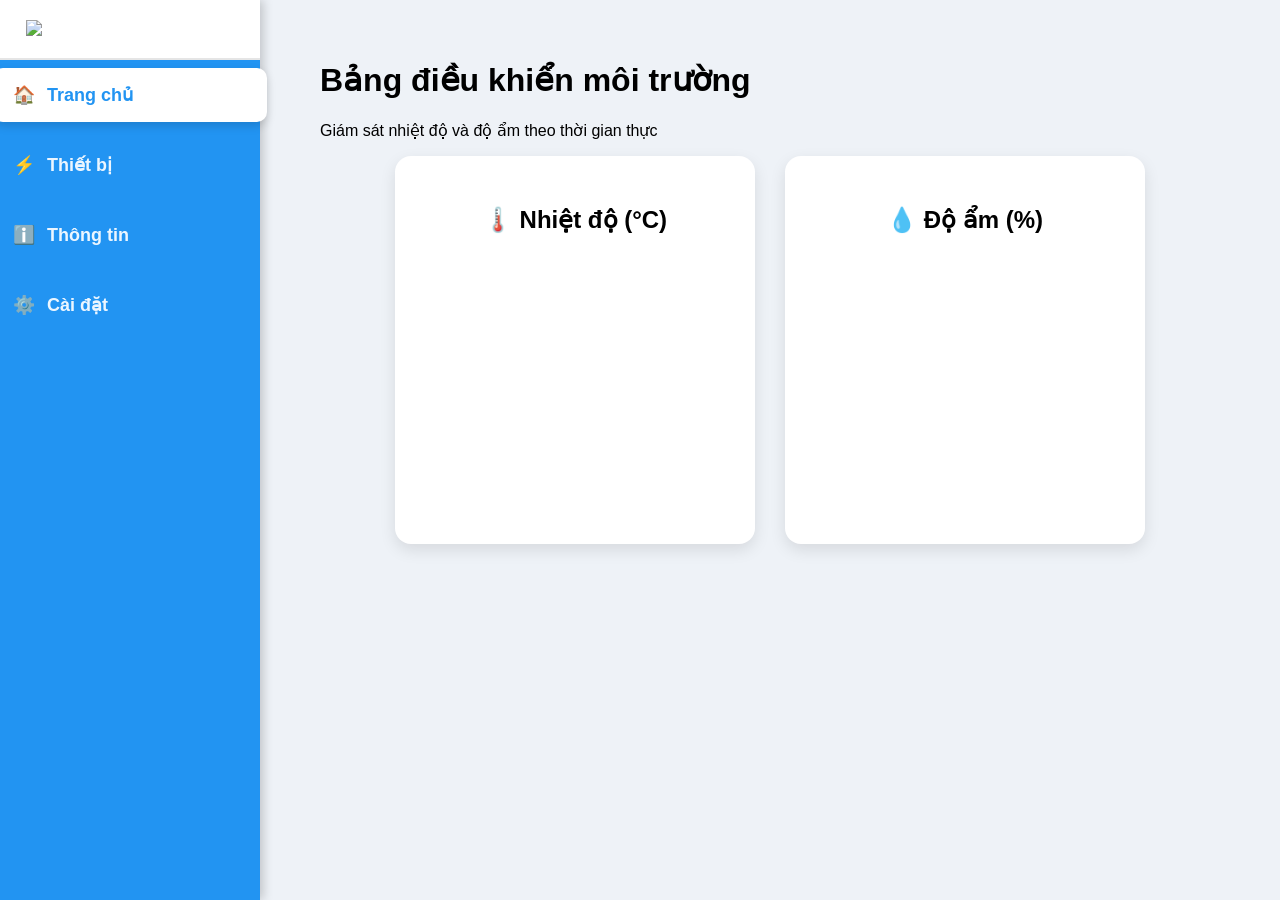
==== data/index.html @ 52325dc6 "Hardware done" ====
<!DOCTYPE HTML>
<html lang="vi">

<head>
  <meta charset="UTF-8">
  <meta name="viewport" content="width=device-width, initial-scale=1.0">
  <title>Bảng điều khiển YOLO UNO</title>

  <!-- CSS -->
  <link rel="stylesheet" href="styles.css">

  <!-- Thư viện -->
  <script src="https://cdn.jsdelivr.net/npm/raphael@2.3.0/raphael.min.js"></script>
  <script src="https://cdn.jsdelivr.net/npm/justgage@1.3.5/justgage.min.js"></script>
  <link rel="stylesheet" href="https://cdnjs.cloudflare.com/ajax/libs/font-awesome/6.5.0/css/all.min.css">
</head>

<body>

  <!-- Thanh bên -->
  <div class="sidebar">
    <div class="logo-container">
      <img class="logo-img"
        src="data:image/png;base64,...(bỏ qua logo cho ngắn)..." alt="Logo">
    </div>

    <div class="nav-item active" onclick="showSection('home', event)">🏠 <span>Trang chủ</span></div>
    <div class="nav-item" onclick="showSection('device', event)">⚡ <span>Thiết bị</span></div>
    <div class="nav-item" onclick="showSection('info', event)">ℹ️ <span>Thông tin</span></div>
    <div class="nav-item" onclick="showSection('settings', event)">⚙️ <span>Cài đặt</span></div>
  </div>

  <!-- Nội dung chính -->
  <div class="main-content">

    <!-- TRANG CHỦ -->
    <div id="home" class="section fade-in">
      <header>
        <h1>Bảng điều khiển môi trường</h1>
        <p>Giám sát nhiệt độ và độ ẩm theo thời gian thực</p>
      </header>

      <div class="gauges-container">
        <div class="gauge-card">
          <h2>🌡️ Nhiệt độ (°C)</h2>
          <div id="gauge_temp"></div>
        </div>

        <div class="gauge-card">
          <h2>💧 Độ ẩm (%)</h2>
          <div id="gauge_humi"></div>
        </div>
      </div>
    </div>

    <!-- THIẾT BỊ -->
    <div id="device" class="section" style="display:none;">
      <header>
        <h1>Điều khiển Relay</h1>
        <p>Quản lý và điều khiển các relay được kết nối.</p>
      </header>

      <div class="device-list" id="relayContainer"></div>

      <button class="add-relay-btn" onclick="openAddRelayDialog()">
        <i class="fa-solid fa-plus"></i>
      </button>
    </div>

    <!-- THÔNG TIN -->
    <div id="info" class="section" style="display:none;">
      <header>
        <h1>Thông tin thiết bị</h1>
        <p>Chi tiết hệ thống và firmware sẽ hiển thị tại đây.</p>
      </header>
    </div>

    <!-- CÀI ĐẶT -->
    <div id="settings" class="section settings-section" style="display:none;">
      <div class="settings-card">
        <h2><i class="fa-solid fa-gear"></i> Cấu hình thiết bị</h2>
        <p>Nhập thông tin Wi-Fi và MQTT CoreIOT của bạn bên dưới.</p>

        <form id="settingsForm">
          <!-- WiFi -->
          <div class="input-group">
            <i class="fa-solid fa-wifi"></i>
            <input type="text" id="ssid" placeholder="Tên Wi-Fi (SSID)" required>
          </div>

          <div class="input-group">
            <i class="fa-solid fa-lock"></i>
            <input type="password" id="password" placeholder="Mật khẩu Wi-Fi" required>
          </div>

          <!-- CoreIOT MQTT -->
          <div class="input-group">
            <i class="fa-solid fa-server"></i>
            <input type="text" id="server" placeholder="Server (app.coreiot.io)" required>
          </div>

          <div class="input-group">
            <i class="fa-solid fa-plug"></i>
            <input type="number" id="port" placeholder="Port (1883)" required>
          </div>

          <div class="input-group">
            <i class="fa-solid fa-fingerprint"></i>
            <input type="text" id="client_id" placeholder="Client ID (MQTT)" required>
          </div>

          <div class="input-group">
            <i class="fa-solid fa-user"></i>
            <input type="text" id="mqtt_username" placeholder="Username (MQTT)" required>
          </div>

          <div class="input-group">
            <i class="fa-solid fa-key"></i>
            <input type="password" id="mqtt_password" placeholder="Password (MQTT)">
          </div>

          <button type="submit" class="btn-save">
            <i class="fa-solid fa-floppy-disk"></i> Lưu cấu hình
          </button>
        </form>
      </div>
    </div>
  </div>

  <!-- HỘP THOẠI THÊM RELAY -->
  <div id="addRelayDialog" class="dialog-overlay" style="display:none;">
    <div class="dialog fade-in">
      <h3><i class="fa-solid fa-plug"></i> Thêm relay mới</h3>
      <p>Nhập tên relay và chân GPIO</p>

      <div class="input-field">
        <input type="text" id="relayName" placeholder="Tên relay">
      </div>

      <div class="input-field">
        <input type="number" id="relayGPIO" placeholder="Chân GPIO">
      </div>

      <div class="dialog-buttons">
        <button class="confirm" onclick="saveRelay()">Lưu</button>
        <button class="cancel" onclick="closeAddRelayDialog()">Hủy</button>
      </div>
    </div>
  </div>

  <!-- HỘP THOẠI XÓA RELAY -->
  <div id="confirmDeleteDialog" class="dialog-overlay" style="display:none;">
    <div class="dialog warning fade-in">
      <h3>⚠️ Xác nhận xóa</h3>
      <p>Bạn có chắc chắn muốn xóa relay này không?</p>

      <div class="dialog-buttons">
        <button class="danger" onclick="confirmDelete()">Xóa</button>
        <button class="cancel" onclick="closeConfirmDelete()">Hủy</button>
      </div>
    </div>
  </div>

  <!-- JS -->
  <script src="script.js"></script>
</body>

</html>
---- data/styles.css ----
body {
  margin          : 0;
  font-family     : "Poppins", Arial, sans-serif;
  display         : flex;
  height          : 100vh;
  background-color: #eef2f7;
}

/* Sidebar */
.sidebar {
  width           : 260px;
  background-color: #2294F2;
  color           : white;
  display         : flex;
  flex-direction  : column;
  align-items     : center;
  box-shadow      : 3px 0 10px rgba(0, 0, 0, 0.2);
}

.logo-container {
  width          : 100%;
  background     : white;
  display        : flex;
  justify-content: center;
  align-items    : center;
  padding        : 20px 0;
  border-bottom  : 2px solid rgba(0, 0, 0, 0.1);
}

.logo-img {
  width : 80%;
  height: auto;
}

.nav-item {
  width        : 90%;
  padding      : 16px 20px;
  margin       : 8px 0;
  font-size    : 18px;
  font-weight  : 600;
  cursor       : pointer;
  border-radius: 10px;
  color        : #ecf6ff;
  transition   : all 0.3s ease;
  display      : flex;
  align-items  : center;
  gap          : 12px;
}

.nav-item.active {
  background: #fff;
  color     : #2294F2;
  box-shadow: 0 4px 10px rgba(0, 0, 0, 0.15);
}

/* Main Content */
.main-content {
  flex      : 1;
  padding   : 40px 60px;
  overflow-y: auto;
}

/* Home Gauges */
.gauges-container {
  display        : flex;
  flex-wrap      : wrap;
  gap            : 30px;
  justify-content: center;
}

.gauge-card {
  background   : white;
  border-radius: 16px;
  box-shadow   : 0 6px 16px rgba(0, 0, 0, 0.1);
  padding      : 30px;
  text-align   : center;
  width        : 300px;
  transition   : transform 0.3s ease;
}

#gauge_temp,
#gauge_humi {
  width : 260px;
  height: 260px;
  margin: 0 auto;
}

/* Device Page */
.device-list {
  display        : flex;
  flex-wrap      : wrap;
  gap            : 25px;
  margin-top     : 30px;
  justify-content: center;
}

.device-card {
  background   : #fff;
  border-radius: 20px;
  box-shadow   : 0 5px 20px rgba(0, 0, 0, 0.1);
  width        : 240px;
  padding      : 25px 20px;
  text-align   : center;
  position     : relative;
  transition   : all 0.3s ease;
}

.device-card:hover {
  transform : translateY(-5px);
  box-shadow: 0 8px 25px rgba(34, 148, 242, 0.25);
}

.device-icon {
  font-size    : 36px;
  color        : #2294F2;
  margin-bottom: 10px;
}

.toggle-btn {
  width        : 100%;
  border       : none;
  border-radius: 12px;
  padding      : 12px;
  font-weight  : 600;
  font-size    : 16px;
  cursor       : pointer;
  background   : #e3e3e3;
  transition   : 0.3s;
}

.toggle-btn.on {
  background: linear-gradient(90deg, #2294F2, #1b7fe0);
  color     : white;
  box-shadow: 0 4px 12px rgba(34, 148, 242, 0.4);
}

.delete-icon {
  position: absolute;
  top     : 10px;
  right   : 12px;
  color   : #e74c3c;
  cursor  : pointer;
}

.add-relay-btn {
  position     : fixed;
  bottom       : 35px;
  right        : 35px;
  background   : linear-gradient(135deg, #2294F2, #1a75e6);
  color        : white;
  border       : none;
  border-radius: 50%;
  width        : 80px;  /* to hơn chút */
  height       : 80px;
  font-size    : 34px; /* icon lớn hơn */
  cursor       : pointer;
  box-shadow   : 0 6px 20px rgba(0, 0, 0, 0.25);
  transition   : 0.3s;
}

.add-relay-btn:hover {
  transform : scale(1.08);
  box-shadow: 0 8px 25px rgba(34, 148, 242, 0.4);
}

/* Settings */
.settings-section {
  display        : flex;
  justify-content: center;
  align-items    : flex-start;
  padding-top    : 40px;
  height         : 100%;
}

.settings-card {
  background   : white;
  padding      : 50px 60px;
  border-radius: 20px;
  box-shadow   : 0 10px 25px rgba(0, 0, 0, 0.15);
  width        : 850px;   /* to hơn */
  max-width    : 95%;
  text-align   : center;
}

.settings-card h2 {
  color        : #2294F2;
  margin-bottom: 15px;
}

.settings-card p {
  color        : #666;
  margin-bottom: 35px;
  font-size    : 15px;
}

/* FORM STYLE — bố cục dọc, có khoảng cách */
#settingsForm {
  width         : 100%;
  display       : flex;
  flex-direction: column;
  align-items   : center;
}

/* mỗi input-group là 1 dòng, cách nhau */
.input-group {
  position     : relative;
  width        : 98%;     /* rộng gần hết khung */
  max-width    : 760px;   /* dài hơn */
  margin-bottom: 20px;    /* tạo khoảng cách */
}

.input-group i {
  position : absolute;
  top      : 50%;
  left     : 18px;
  transform: translateY(-50%);
  color    : #2294F2;
  font-size: 18px;
}

.input-group input {
  width           : 100%;
  padding         : 16px 18px 16px 54px;
  border-radius   : 14px;
  border          : 1.5px solid #ccc;
  font-size       : 17px;
  background-color: #f9f9f9;
  transition      : all 0.3s ease;
  box-sizing      : border-box;
}

.input-group input:focus {
  border-color    : #2294F2;
  box-shadow      : 0 0 10px rgba(34, 148, 242, 0.25);
  background-color: #fff;
}

/* Save Button */
.btn-save {
  margin-top   : 25px;
  background   : linear-gradient(90deg, #2294F2, #1b7fe0);
  color        : white;
  border       : none;
  border-radius: 12px;
  padding      : 16px 44px;
  font-size    : 18px;
  font-weight  : 600;
  cursor       : pointer;
  box-shadow   : 0 6px 18px rgba(34, 148, 242, 0.45);
  transition   : all 0.3s ease;
}

.btn-save:hover {
  transform : translateY(-2px);
  box-shadow: 0 8px 22px rgba(34, 148, 242, 0.55);
}

/* Dialog */
.dialog-overlay {
  position       : fixed;
  top            : 0;
  left           : 0;
  right          : 0;
  bottom         : 0;
  background     : rgba(0, 0, 0, 0.5);
  display        : flex;
  justify-content: center;
  align-items    : center;
  z-index        : 100;
}

.dialog {
  background   : white;
  border-radius: 20px;
  padding      : 35px 30px;
  width        : 380px;
  text-align   : center;
  box-shadow   : 0 12px 35px rgba(0, 0, 0, 0.25);
  animation    : popIn 0.25s ease;
}

.dialog h3 {
  font-size: 22px;
  color    : #2294F2;
}

.dialog.warning h3 {
  color: #e74c3c;
}

.dialog p {
  color    : #666;
  font-size: 15px;
}

.input-field input {
  width        : 90%;
  padding      : 12px;
  border       : 1.5px solid #ccc;
  border-radius: 10px;
  margin-bottom: 15px;
}

.dialog-buttons {
  display        : flex;
  justify-content: center;
  gap            : 15px;
}

.dialog-buttons button {
  padding      : 10px 22px;
  border       : none;
  border-radius: 10px;
  font-weight  : 600;
  cursor       : pointer;
  transition   : 0.3s;
}

.dialog-buttons .confirm {
  background: linear-gradient(90deg, #2294F2, #1b7fe0);
  color     : white;
}

.dialog-buttons .danger {
  background: #e74c3c;
  color     : white;
}

.dialog-buttons .cancel {
  background: #ddd;
  color     : #333;
}

@keyframes popIn {
  from {
    transform: scale(0.8);
    opacity  : 0;
  }

  to {
    transform: scale(1);
    opacity  : 1;
  }
}
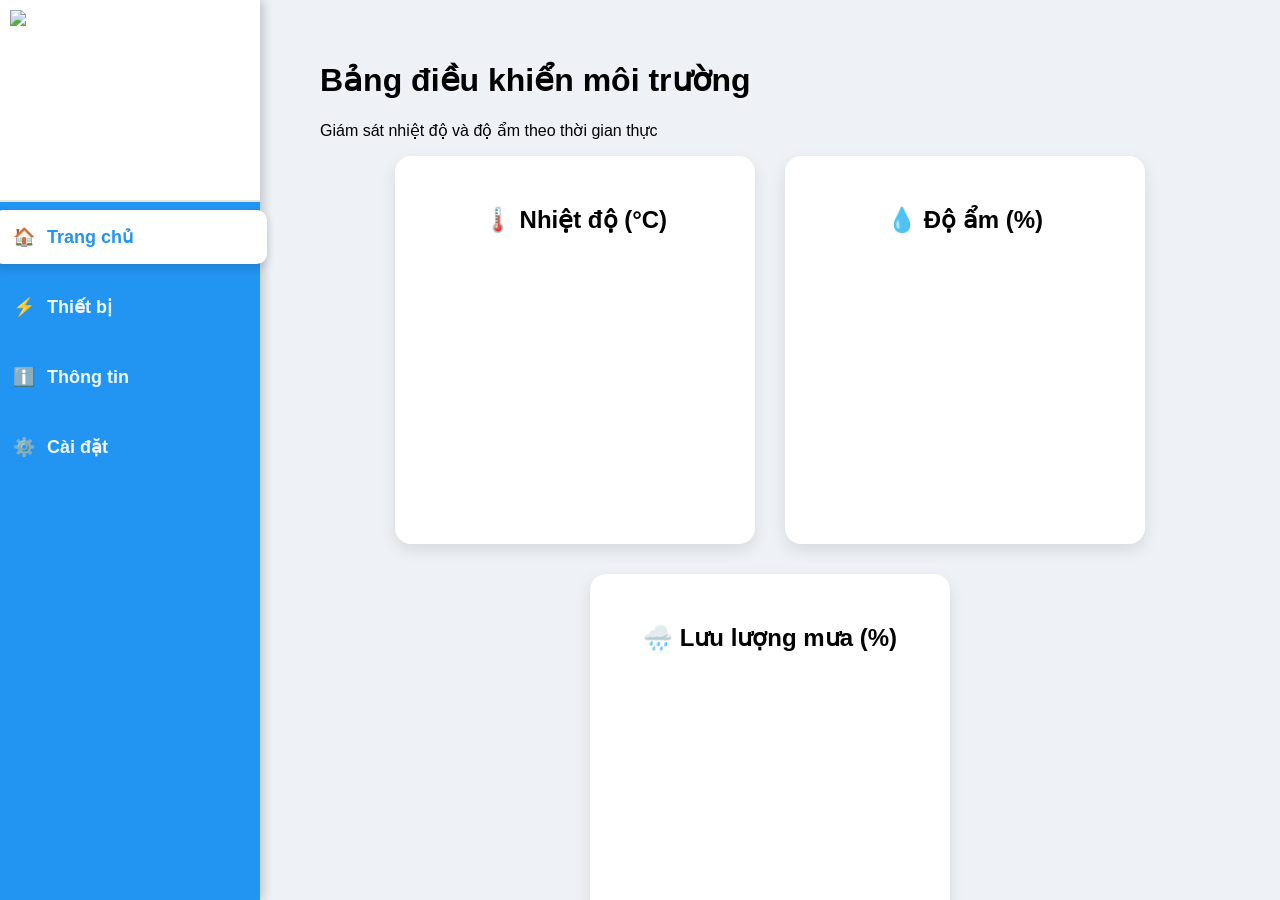
==== commit b58c41d7: "Final" ====
--- a/data/index.html
+++ b/data/index.html
@@ -50,6 +50,11 @@
           <h2>💧 Độ ẩm (%)</h2>
           <div id="gauge_humi"></div>
         </div>
+
+        <div class="gauge-card">
+          <h2>🌧️ Lưu lượng mưa (%)</h2>
+          <div id="gauge_rain"></div>
+        </div>
       </div>
     </div>
 
@@ -78,20 +83,10 @@
     <!-- CÀI ĐẶT -->
     <div id="settings" class="section settings-section" style="display:none;">
       <div class="settings-card">
-        <h2><i class="fa-solid fa-gear"></i> Cấu hình thiết bị</h2>
-        <p>Nhập thông tin Wi-Fi và MQTT CoreIOT của bạn bên dưới.</p>
+        <h2><i class="fa-solid fa-gear"></i> Cấu hình MQTT</h2>
+        <p>Nhập thông tin MQTT CoreIOT của bạn bên dưới.</p>
 
         <form id="settingsForm">
-          <!-- WiFi -->
-          <div class="input-group">
-            <i class="fa-solid fa-wifi"></i>
-            <input type="text" id="ssid" placeholder="Tên Wi-Fi (SSID)" required>
-          </div>
-
-          <div class="input-group">
-            <i class="fa-solid fa-lock"></i>
-            <input type="password" id="password" placeholder="Mật khẩu Wi-Fi" required>
-          </div>
 
           <!-- CoreIOT MQTT -->
           <div class="input-group">
--- a/data/styles.css
+++ b/data/styles.css
@@ -19,17 +19,23 @@
 
 .logo-container {
   width          : 100%;
+  height         : 200px; /* tăng chiều cao vùng logo */
   background     : white;
   display        : flex;
   justify-content: center;
   align-items    : center;
-  padding        : 20px 0;
   border-bottom  : 2px solid rgba(0, 0, 0, 0.1);
+  padding        : 0;
 }
 
 .logo-img {
-  width : 80%;
-  height: auto;
+  width      : 100%;      /* chiếm toàn bộ chiều ngang vùng logo */
+  max-width  : 240px;     /* cho phép lớn hơn nữa */
+  height     : 100%;      /* chiếm toàn bộ chiều cao vùng logo */
+  max-height : 180px;     /* cho phép cao hơn nữa */
+  object-fit : contain;   /* giữ tỉ lệ, không bị méo */
+  display    : block;
+  margin     : 0 auto;
 }
 
 .nav-item {
@@ -75,11 +81,18 @@
   padding      : 30px;
   text-align   : center;
   width        : 300px;
-  transition   : transform 0.3s ease;
+  flex-shrink  : 0;
+  transition   : transform 0.3s ease, box-shadow 0.3s ease;
+}
+
+.gauge-card:hover {
+  box-shadow: 0 8px 20px rgba(34, 148, 242, 0.2);
+  transform : translateY(-3px);
 }
 
 #gauge_temp,
-#gauge_humi {
+#gauge_humi,
+#gauge_rain {
   width : 260px;
   height: 260px;
   margin: 0 auto;
@@ -342,3 +355,78 @@
     opacity  : 1;
   }
 }
+
+/* Responsive Design */
+@media (max-width: 1200px) {
+  .gauges-container {
+    gap: 20px;
+  }
+
+  .gauge-card {
+    width: 280px;
+  }
+}
+
+@media (max-width: 768px) {
+  .main-content {
+    padding: 20px 30px;
+  }
+
+  .sidebar {
+    width: 200px;
+  }
+
+  .gauge-card {
+    width: 250px;
+  }
+
+  .gauges-container {
+    gap: 15px;
+    justify-content: center;
+  }
+
+  .nav-item {
+    width: 85%;
+    padding: 12px 15px;
+    font-size: 16px;
+  }
+
+  .nav-item span {
+    display: none;
+  }
+
+  .settings-card {
+    padding: 30px 20px;
+    width: 95%;
+  }
+
+  .device-card {
+    width: 200px;
+  }
+}
+
+@media (max-width: 480px) {
+  .main-content {
+    padding: 15px 20px;
+  }
+
+  .sidebar {
+    width: 150px;
+  }
+
+  .gauge-card {
+    width: 220px;
+  }
+
+  .settings-card {
+    padding: 20px 15px;
+  }
+
+  .add-relay-btn {
+    width: 60px;
+    height: 60px;
+    font-size: 24px;
+    bottom: 20px;
+    right: 20px;
+  }
+}
